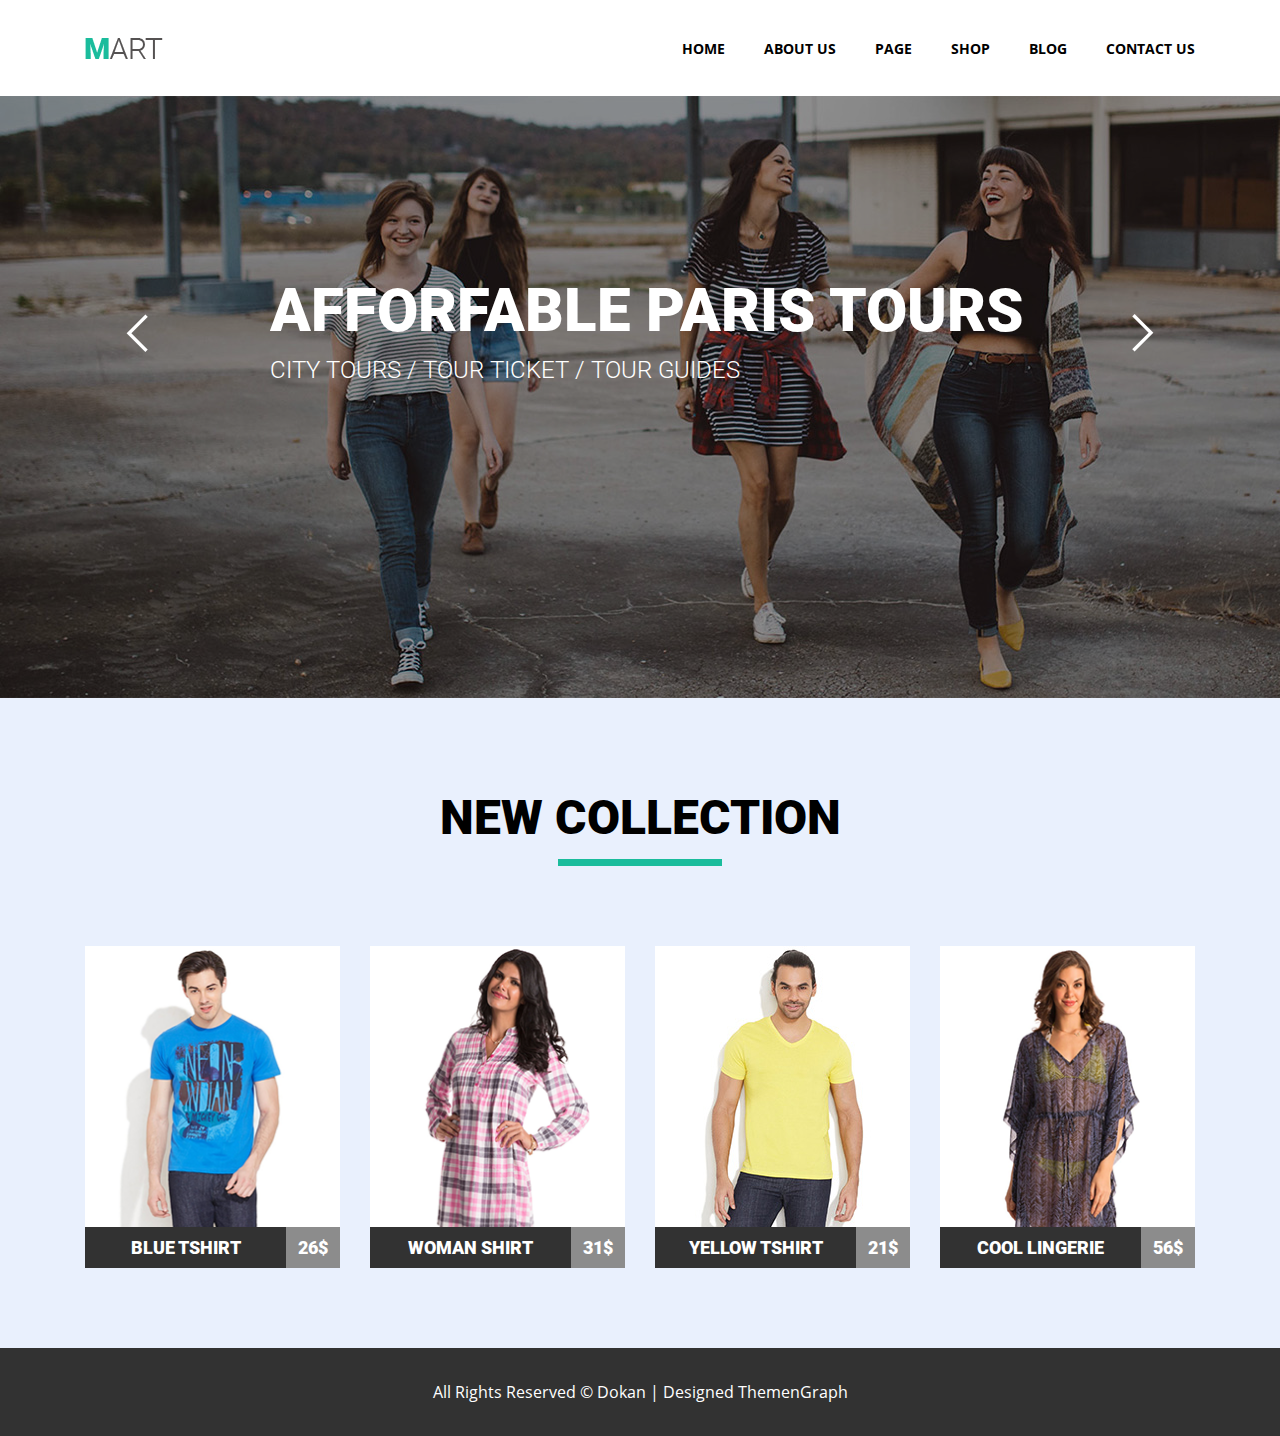
==== home-work5/index.html @ 46baa2d3 "initial commit" ====
<!DOCTYPE html>
<html lang="en">
<head>
    <meta charset="UTF-8">
    <meta name="viewport" content="width=device-width, initial-scale=1.0">
    <meta http-equiv="X-UA-Compatible" content="ie=edge">
    <link rel="stylesheet" href="../home-work5/style.css">
    <link rel="stylesheet" href="../goit_courses/hw4/normalize.css">
    <title>Homework</title>
</head>
<body>
    <header class="header">
        <div class="site-menu">
            <nav class="navigation clearfix">
                <a href="/"><img src="../home-work5/img/logo.png" alt="">
                </a>
                <ul class="menu">
                    <li><a href="" class="change">home</a></li>
                    <li><a href="" class="change">about us</a></li>
                    <li><a href="" class="change">page</a></li>
                    <li><a href="" class="change">shop</a></li>
                    <li><a href="" class="change">blog</a></li>
                    <li><a href="" class="change">contact us</a></li>
                </ul>
            </nav>
        </div>    
    </header>
    <main>
        <section class="first">
            <div class="moving-gallery">
                    <div class="slider">
                        <div class="slider--menu">
                            <h1>afforfable paris tours</h1>
                            <p>city tours / tour ticket / tour guides</p>
                        </div>
                        <button class="slider-ctrl slider-ctrl-prev"></button>
                        <button class="slider-ctrl slider-ctrl-next"></button>
                    </div>
            </div>
        </section>
        <section class="second">
            <div class="main-gallery">
                <h1>new collection</h1>
                <div class="gallery">
                    <div class="part">
                        <div class="overlay">
                        </div>
                            <div class="inner__overlay">
                                <div class="wrap">
                                    <div class="d__img">
                                        <img src="/home-work5/img/heart.png" alt="">
                                    </div>
                                    <div class="d__img">
                                        <img src="/home-work5/img/arrows.png" alt="">
                                    </div>
                                    <div class="d__img">
                                        <img src="/home-work5/img/clock.png" alt="">
                                    </div>
                                </div>
                                <div class="single">
                                    <img src="/home-work5/img/bucket.png" alt="">
                                    <p class="inner__single">add to cart</p>
                                </div>  
                            </div>
                        <img src="/home-work5/img/blue-man.png" alt="" class="img">
                        <p class="inner__part">blue tshirt<span class="price">26$</span></p>
                    </div>
                    <div class="part">
                        <div class="overlay">
                        </div>
                            <div class="inner__overlay">
                                <div class="wrap">
                                    <div class="d__img">
                                        <img src="/home-work5/img/heart.png" alt="">
                                    </div>
                                    <div class="d__img">
                                        <img src="/home-work5/img/arrows.png" alt="">
                                    </div>
                                    <div class="d__img">
                                        <img src="/home-work5/img/clock.png" alt="">
                                    </div>
                                </div>
                                <div class="single">
                                    <img src="/home-work5/img/bucket.png" alt="">
                                    <p class="inner__single">add to cart</p>
                                </div> 
                            </div>
                        <img src="/home-work5/img/girl.png" alt="" class="img">
                        <p class="inner__part">woman shirt<span class="price">31$</span></p>
                    </div>
                    <div class="part">
                        <div class="overlay">
                        </div>
                        <div class="inner__overlay">
                            <div class="wrap">
                                <div class="d__img">
                                    <img src="/home-work5/img/heart.png" alt="">
                                </div>
                                <div class="d__img">
                                    <img src="/home-work5/img/arrows.png" alt="">
                                </div>
                                <div class="d__img">
                                    <img src="/home-work5/img/clock.png" alt="">
                                </div>
                            </div>
                            <div class="single">
                                <img src="/home-work5/img/bucket.png" alt="">
                                <p class="inner__single">add to cart</p>
                            </div>  
                        </div>
                        <img src="/home-work5/img/white-man.jpg" alt="" class="img">
                        <p class="inner__part">yellow tshirt<span class="price">21$</span></p>
                    </div>
                    <div class="part">
                        <div class="overlay">
                        </div>
                            <div class="inner__overlay">
                                <div class="wrap">
                                    <div class="d__img">
                                        <img src="/home-work5/img/heart.png" alt="">
                                    </div>
                                    <div class="d__img">
                                        <img src="/home-work5/img/arrows.png" alt="">
                                    </div>
                                    <div class="d__img">
                                        <img src="/home-work5/img/clock.png" alt="">
                                    </div>
                                </div>
                                <div class="single">
                                    <img src="/home-work5/img/bucket.png" alt="">
                                    <p class="inner__single">add to cart</p>
                                </div>  
                            </div>
                        <img src="/home-work5/img/another-girl (1).png" alt="" class="img">
                        <p class="inner__part">cool lingerie<span class="price">56$</span></p>
                    </div>
                </div>
            </div>
        </section>
    </main>
    <footer>
        <div class="footer">
            <p class="p">All Rights Reserved © Dokan | Designed <span class="span">ThemenGraph</span></p>
        </div>
    </footer>
</body>
</html>
---- home-work5/style.css ----
@font-face {
    font-family: "Roboto-Black";
    src: url(../home-work5/font/Roboto/Roboto-Black.ttf);
    font-weight: bold;
}

@font-face {
    font-family: "Roboto-Light";
    src: url(../home-work5/font/Roboto/Roboto-Light.ttf);
    font-weight: 300 ;
}

@font-face {
    font-family: "OpenSans-Bold";
    src: url(../home-work5/font/OpenSans/OpenSans-Bold.ttf);
    font-weight: 900;
}

@font-face {
    font-family: "OpenSans";
    src: url(../home-work5/font/OpenSans/OpenSans-Regular.ttf);
}

* {
    box-sizing: border-box;
    margin: 0;
    padding: 0;
}
 .header {
    padding: 38px 0 32px;
 }

.site-menu,
.main-gallery {
    width: 1110px;
    margin: 0 auto;
}

.navigation {
    line-height: 21px;
    font-family: "OpenSans-Bold";
    font-size: 14px;
}



ul.menu {
    display: inline-block;
    float: right;
}

.clearfix {
    clear: both;
}

li {
    display: inline-block;
    text-transform: uppercase;
}
li:not(:last-child) {
    margin-right: 35px;
}
a:hover {
    color: #1abc9c;
}
.change {
    text-decoration: none;
    font-size: 14px;
    font-weight: 900;
    color: #000;
}
.first {
    background-image: url(../home-work5/img/group.jpg);
    background-size: cover;
    background-repeat: no-repeat;
    position: relative;
}

.moving-gallery {
    height: 602px;
    width: 1110px;
    padding: 185px 0;
    margin: 0 auto;
}

 .first::before {
     content: '';
     position: absolute;
     background: #000;
     opacity: .4;
     height: 100%;
     width: 100%;
 }

 .moving-gallery h1 {
    text-transform: uppercase;
    color: #fff;
    line-height: 60px;
    font-size: 60px;
    font-family: "Roboto-Black";
    padding: 0 0 15px 0;
}

.slider--menu {
    width: 900px;
    margin: 0 auto;
    padding-left: 80px;
}

.moving-gallery p {
    font-size: 24px;
    font-family: "Roboto-Light";
    text-transform: uppercase;
    color: #fff;
    margin: 0 auto;
    text-align: left;
}

.slider {
    position: relative;
}

.slider-ctrl {
    border: none;
    width: 104px;
    height: 104px;
    text-align: center;
    top: 50%;
    background-image: url(../home-work5/img/arrow.png);
    background-repeat: no-repeat;
    background-position: 50% 50%;
    background-color: transparent;
    position: absolute;
}

.slider-ctrl:hover {
    background-color: #539f8e;
    opacity: .7;
}

.slider-ctrl-prev {
    left: 0;
    transform: translateY(-50%);
}

.slider-ctrl-next {
    right: 0;
    transform-origin: center;
    transform: translateY(-50%) rotate(180deg);
}
.second {
    padding: 92px 0 80px;
    background-color: #e9f0fd;
}

.main-gallery h1 {
    font-family: "Roboto-Black";
    font-size: 48px;
    text-transform: uppercase;
    text-align: center;
    line-height: 56px;
    padding-bottom: 20px;
    position: relative;
}

.main-gallery h1::after {
    content: "";
    display: inline-block;
    bottom: 0;
    left: 50%;
    transform: translateX(-50%);
    height: 7px;
    width: 164px;
    background-color: #1abc9c;
    position: absolute;

}

.gallery {
    width: 1170px;
    margin-top: 80px;
    font-size: 0;
}

.part {
    display: inline-block;
    width: 255px;
    position: relative;
}

.part:not(:last-child) {
    margin-right: 30px;
}

.inner__part {
    content: "";
    width: 255px;
    height: 41px;
    font-size: 18px;
    font-family: "Roboto-Black";
    color: #fff;
    text-transform: uppercase;
    line-height: 41px;
    text-align: center;
    position: absolute;
    bottom: 0;
    cursor: pointer;
    background-color: #323232;
}

.part span.price {
    font-size: 18px;
    font-family: "Roboto-Black";
    color: #fff;
    float: right;
    text-transform: uppercase;
    width: 54px;
    height: 41px;
    line-height: 41px;
    text-align: center;
    background-color: #8c8c8c;
}

.part:hover .overlay {
    opacity: 0.549;
} 

.part:hover .inner__part {
    background: #1abc9c;
}

.part:hover span.price {
    background: #7fd9c7;
}
.overlay{
    border-width: 10px;
    border-color: rgb(255, 255, 255);
    border-style: solid;
    background-color: rgb(0, 0, 0);
    opacity: 0;
    position: absolute;
    width: 255px;
    height: 281px;
    z-index: 2;
}

.inner__overlay {
    width: 255px;
    height: 322px;
    display: flex;
    flex-direction: column; 
    justify-content: center;
    align-items: center;
    flex-wrap: wrap;
    position: absolute;
    z-index: 3;
    opacity: 0;
}

.d__img {
    width: 50px;
    height: 50px;
    display: flex;
    justify-content: center;
    align-items: center;
    border: 1px solid #fff;
    cursor: pointer;
}

.wrap {
    width: 166px;
    height: 50px;
    display: flex;
    justify-content: space-between;
}   

.wrap:nth-child(3) {
    margin-right: 0;
}

.inner__overlay .single {
    width: 166px;
    height: 50px;
    border: 1px solid #fff;
    display: flex;
    justify-content: space-around; 
    align-items: center;
    margin-top: 8px;
    cursor: pointer;
}

.single .inner__single {
    color: #fff;
    text-transform: uppercase;
    font-size: 14px;
}

.inner__overlay:hover {
    opacity: 1;
}

.d__img:hover {
    background: #1abc9c;
    border-color: transparent;
}

.single:hover {
    border-color: transparent;
    background: #323232;
}


.img {
    width: 100%;
    height: 322px;
    object-fit: cover;
}


.footer {
    display: flex;
    justify-content: center;
    align-items: center;
    height: 88px;
    background-color: #323232;
}

.p {
    font-family: "OpenSans";
    font-size: 16px;
    line-height: 28px;
    color: #fefefe;
}

.span:hover {
    color: #1abc9c;
}
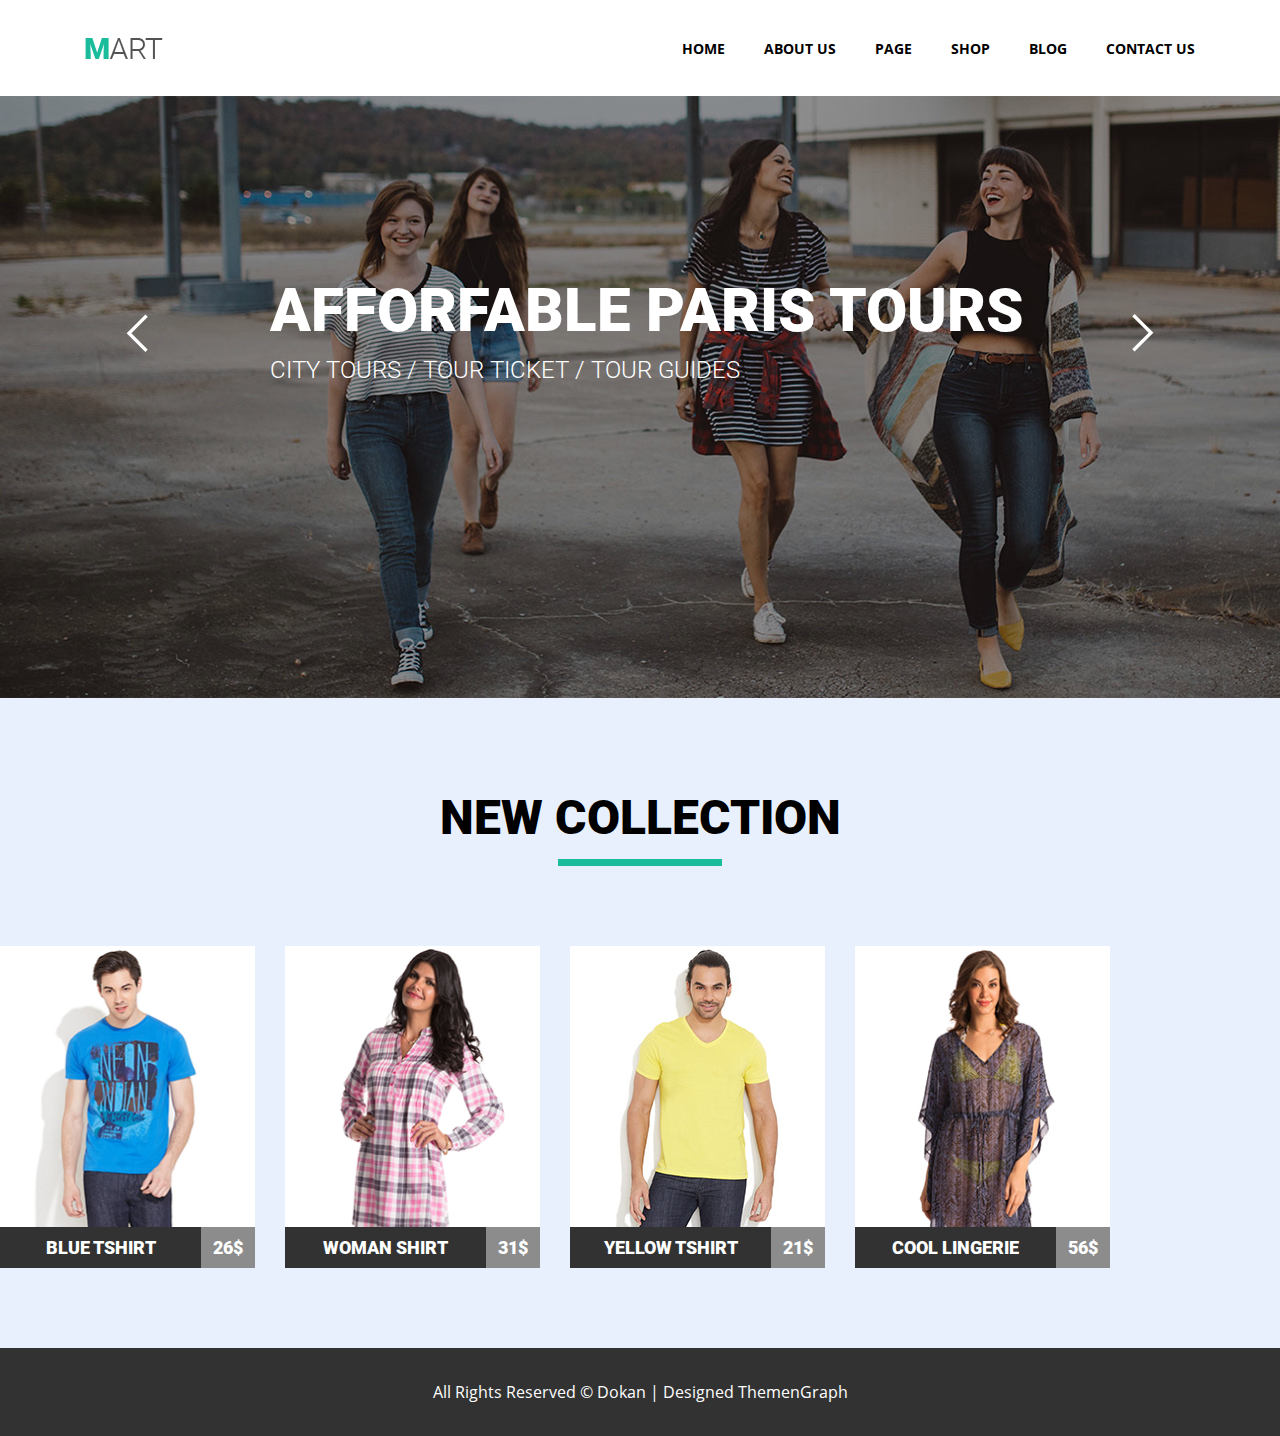
==== commit c5f24490: "initial commit" ====
--- a/home-work5/index.html
+++ b/home-work5/index.html
@@ -29,112 +29,111 @@
         <section class="first">
             <div class="moving-gallery">
                     <div class="slider">
-                        <div class="slider--menu">
-                            <h1>afforfable paris tours</h1>
+                        <ul class="slider--menu">
+                            <li>
+                            <h2>afforfable paris tours</h2>
                             <p>city tours / tour ticket / tour guides</p>
-                        </div>
+                            </li>
+                        </ul>
                         <button class="slider-ctrl slider-ctrl-prev"></button>
                         <button class="slider-ctrl slider-ctrl-next"></button>
                     </div>
             </div>
         </section>
         <section class="second">
-            <div class="main-gallery">
-                <h1>new collection</h1>
-                <div class="gallery">
-                    <div class="part">
+            <liv class="main-gallery">
+                <h2>new collection</h2>
+                <ul class="gallery">
+                    <li class="part">
                         <div class="overlay">
                         </div>
                             <div class="inner__overlay">
                                 <div class="wrap">
                                     <div class="d__img">
-                                        <img src="/home-work5/img/heart.png" alt="">
+                                        <img src="../home-work5/img/heart.png" alt="">
                                     </div>
                                     <div class="d__img">
-                                        <img src="/home-work5/img/arrows.png" alt="">
+                                        <img src="../home-work5/img/arrows.png" alt="">
                                     </div>
                                     <div class="d__img">
-                                        <img src="/home-work5/img/clock.png" alt="">
+                                        <img src="../home-work5/img/clock.png" alt="">
                                     </div>
                                 </div>
                                 <div class="single">
-                                    <img src="/home-work5/img/bucket.png" alt="">
+                                    <img src="../home-work5/img/bucket.png" alt="">
                                     <p class="inner__single">add to cart</p>
                                 </div>  
                             </div>
-                        <img src="/home-work5/img/blue-man.png" alt="" class="img">
+                        <img src="../home-work5/img/blue-man.png" alt="" class="img">
                         <p class="inner__part">blue tshirt<span class="price">26$</span></p>
-                    </div>
-                    <div class="part">
+                        </li>
+                    <li class="part">
                         <div class="overlay">
                         </div>
                             <div class="inner__overlay">
                                 <div class="wrap">
                                     <div class="d__img">
-                                        <img src="/home-work5/img/heart.png" alt="">
+                                        <img src="../home-work5/img/heart.png" alt="">
                                     </div>
                                     <div class="d__img">
-                                        <img src="/home-work5/img/arrows.png" alt="">
+                                        <img src="../home-work5/img/arrows.png" alt="">
                                     </div>
                                     <div class="d__img">
-                                        <img src="/home-work5/img/clock.png" alt="">
+                                        <img src="../home-work5/img/clock.png" alt="">
                                     </div>
                                 </div>
                                 <div class="single">
-                                    <img src="/home-work5/img/bucket.png" alt="">
+                                    <img src="../home-work5/img/bucket.png" alt="">
                                     <p class="inner__single">add to cart</p>
                                 </div> 
                             </div>
-                        <img src="/home-work5/img/girl.png" alt="" class="img">
+                        <img src="../home-work5/img/girl.png" alt="" class="img">
                         <p class="inner__part">woman shirt<span class="price">31$</span></p>
-                    </div>
-                    <div class="part">
+                        </li>
+                    <li class="part">
                         <div class="overlay">
                         </div>
                         <div class="inner__overlay">
                             <div class="wrap">
                                 <div class="d__img">
-                                    <img src="/home-work5/img/heart.png" alt="">
+                                    <img src="../home-work5/img/heart.png" alt="">
                                 </div>
                                 <div class="d__img">
-                                    <img src="/home-work5/img/arrows.png" alt="">
+                                    <img src="../home-work5/img/arrows.png" alt="">
                                 </div>
                                 <div class="d__img">
-                                    <img src="/home-work5/img/clock.png" alt="">
+                                    <img src="../home-work5/img/clock.png" alt="">
                                 </div>
                             </div>
                             <div class="single">
-                                <img src="/home-work5/img/bucket.png" alt="">
+                                <img src="../home-work5/img/bucket.png" alt="">
                                 <p class="inner__single">add to cart</p>
                             </div>  
                         </div>
-                        <img src="/home-work5/img/white-man.jpg" alt="" class="img">
+                        <img src="../home-work5/img/white-man.jpg" alt="" class="img">
                         <p class="inner__part">yellow tshirt<span class="price">21$</span></p>
-                    </div>
-                    <div class="part">
+                    </liv>
+                    <li class="part">
                         <div class="overlay">
                         </div>
-                            <div class="inner__overlay">
-                                <div class="wrap">
-                                    <div class="d__img">
-                                        <img src="/home-work5/img/heart.png" alt="">
+                            <ul class="inner__overlay">
+                                <li class="wrap">
+                                    <button class="d__img first-button">
                                     </div>
-                                    <div class="d__img">
-                                        <img src="/home-work5/img/arrows.png" alt="">
+                                    <button class="d__img second-button">
                                     </div>
-                                    <div class="d__img">
-                                        <img src="/home-work5/img/clock.png" alt="">
+                                    <button class="d__img trought-button">
                                     </div>
-                                </div>
+                                </li>
                                 <div class="single">
-                                    <img src="/home-work5/img/bucket.png" alt="">
+                                    <img src="../home-work5/img/bucket.png" alt="">
                                     <p class="inner__single">add to cart</p>
                                 </div>  
-                            </div>
-                        <img src="/home-work5/img/another-girl (1).png" alt="" class="img">
+                            </ul>
+                        <img src="../home-work5/img/another-girl (1).png" alt="" class="img">
                         <p class="inner__part">cool lingerie<span class="price">56$</span></p>
-                    </div>
-                </div>
+                        </li>
+                </ul>
             </div>
         </section>
     </main>
--- a/home-work5/style.css
+++ b/home-work5/style.css
@@ -92,7 +92,7 @@
      width: 100%;
  }
 
- .moving-gallery h1 {
+ .moving-gallery h2 {
     text-transform: uppercase;
     color: #fff;
     line-height: 60px;
@@ -153,7 +153,7 @@
     background-color: #e9f0fd;
 }
 
-.main-gallery h1 {
+.main-gallery h2 {
     font-family: "Roboto-Black";
     font-size: 48px;
     text-transform: uppercase;
@@ -163,7 +163,7 @@
     position: relative;
 }
 
-.main-gallery h1::after {
+.main-gallery h2::after {
     content: "";
     display: inline-block;
     bottom: 0;
@@ -267,6 +267,18 @@
     cursor: pointer;
 }
 
+.first-button {
+    background-image: url(../home-work5/img/heart.png);
+}
+
+.second-button {
+    background-image: url(../home-work5/img/arrows.png);
+}
+
+.trought-button {
+    background-image: url(../home-work5/img/clock.png);
+}
+
 .wrap {
     width: 166px;
     height: 50px;
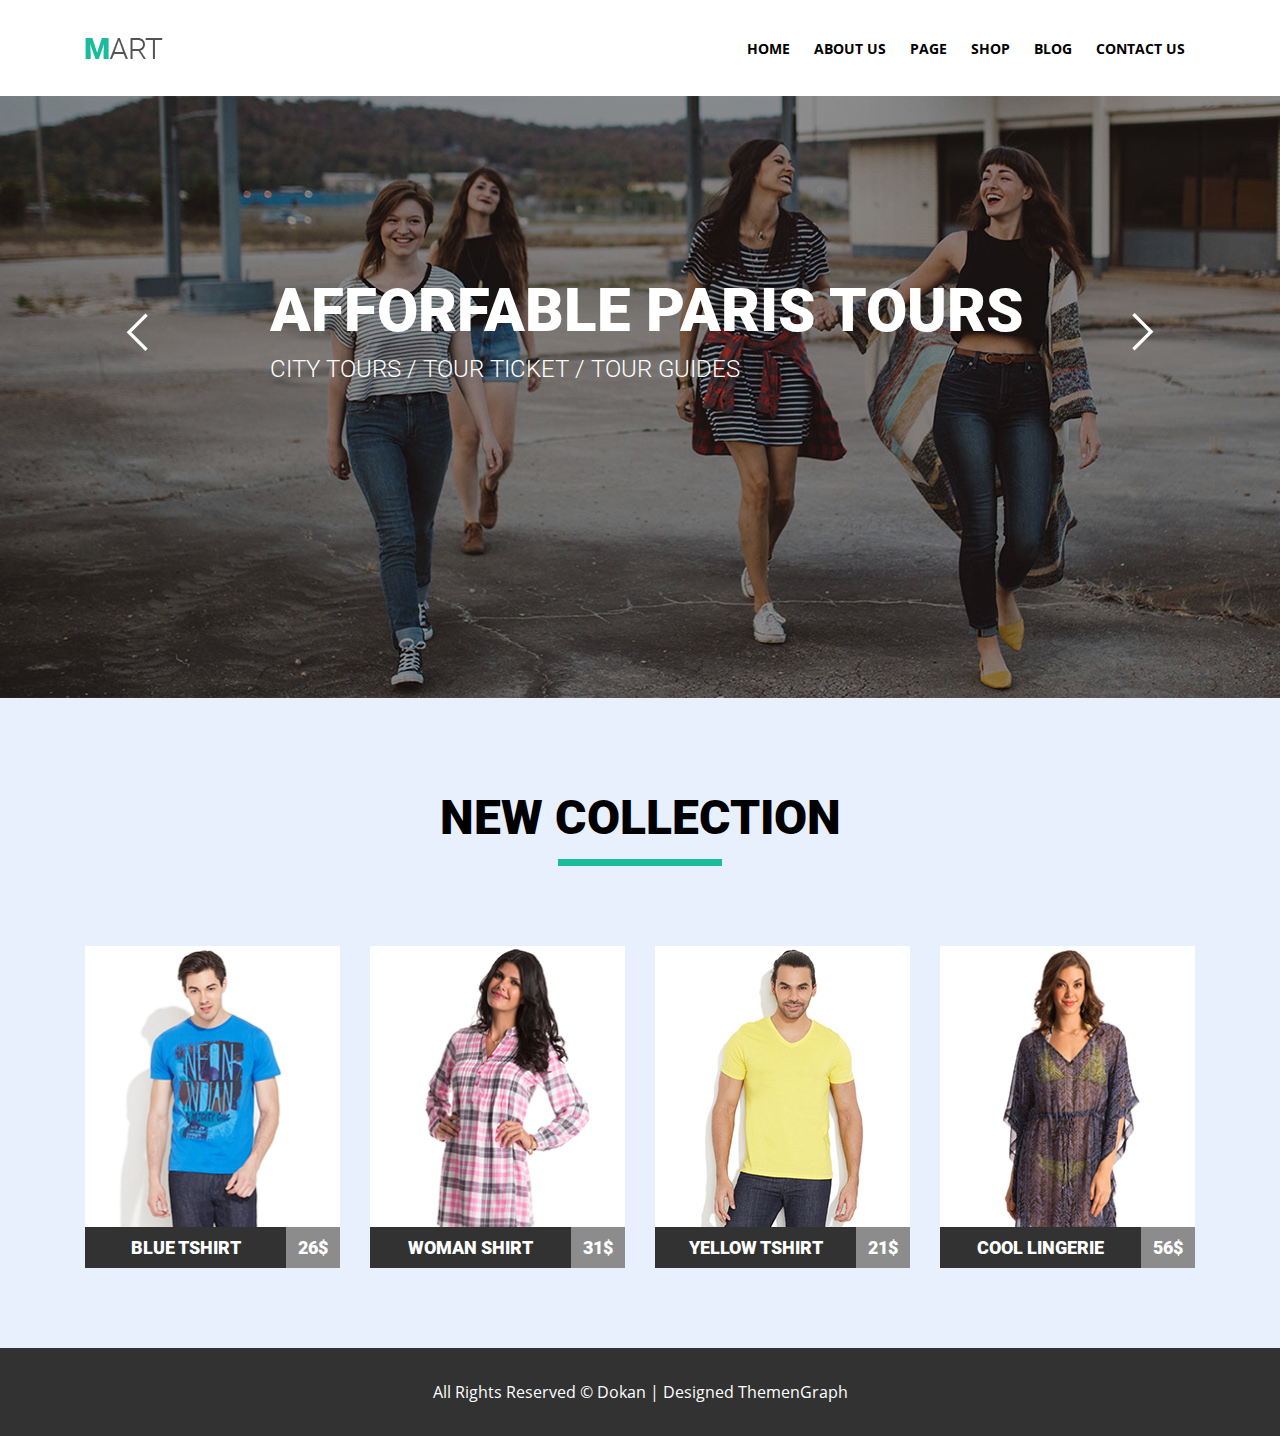
==== commit 5c19edac: "initial commit" ====
--- a/home-work5/index.html
+++ b/home-work5/index.html
@@ -4,15 +4,15 @@
     <meta charset="UTF-8">
     <meta name="viewport" content="width=device-width, initial-scale=1.0">
     <meta http-equiv="X-UA-Compatible" content="ie=edge">
+    <link rel="stylesheet" href="../hw4/normalize.css">
     <link rel="stylesheet" href="../home-work5/style.css">
-    <link rel="stylesheet" href="../goit_courses/hw4/normalize.css">
     <title>Homework</title>
 </head>
 <body>
     <header class="header">
         <div class="site-menu">
             <nav class="navigation clearfix">
-                <a href="/"><img src="../home-work5/img/logo.png" alt="">
+                <a href="#"><img src="../home-work5/img/logo.png" alt="">
                 </a>
                 <ul class="menu">
                     <li><a href="" class="change">home</a></li>
@@ -41,98 +41,98 @@
             </div>
         </section>
         <section class="second">
-            <liv class="main-gallery">
+            <div class="main-gallery">
                 <h2>new collection</h2>
                 <ul class="gallery">
                     <li class="part">
                         <div class="overlay">
                         </div>
-                            <div class="inner__overlay">
-                                <div class="wrap">
-                                    <div class="d__img">
-                                        <img src="../home-work5/img/heart.png" alt="">
-                                    </div>
-                                    <div class="d__img">
-                                        <img src="../home-work5/img/arrows.png" alt="">
-                                    </div>
-                                    <div class="d__img">
-                                        <img src="../home-work5/img/clock.png" alt="">
-                                    </div>
-                                </div>
+                            <ul class="inner__overlay">
+                                <li class="wrap">
+                                    <button class="d__img"><a href="" class="card-1"></a>
+                                    </button>
+                                    <button class="d__img"><a href="" class="card-2"></a>
+                                    </button>
+                                    <button class="d__img"><a href="" class="card-3"></a>
+                                    </button>
+                                </li>
                                 <div class="single">
-                                    <img src="../home-work5/img/bucket.png" alt="">
-                                    <p class="inner__single">add to cart</p>
+                                    <button class="card-4">
+                                        <a href="" class="img_4"></a>
+                                        <p class="inner__single">add to cart</p>
+                                    <!-- <img src="../home-work5/img/bucket.png" alt=""> -->
+                                </button>
                                 </div>  
-                            </div>
+                            </ul>
                         <img src="../home-work5/img/blue-man.png" alt="" class="img">
                         <p class="inner__part">blue tshirt<span class="price">26$</span></p>
                         </li>
                     <li class="part">
                         <div class="overlay">
                         </div>
-                            <div class="inner__overlay">
-                                <div class="wrap">
-                                    <div class="d__img">
-                                        <img src="../home-work5/img/heart.png" alt="">
-                                    </div>
-                                    <div class="d__img">
-                                        <img src="../home-work5/img/arrows.png" alt="">
-                                    </div>
-                                    <div class="d__img">
-                                        <img src="../home-work5/img/clock.png" alt="">
-                                    </div>
-                                </div>
+                            <ul class="inner__overlay">
+                                <li class="wrap">
+                                    <button class="d__img"><a href="" class="card-1"></a>
+                                    </button>
+                                    <button class="d__img"><a href="" class="card-2"></a>
+                                    </button>
+                                    <button class="d__img"><a href="" class="card-3"></a>
+                                    </button>
+                                </li>
                                 <div class="single">
-                                    <img src="../home-work5/img/bucket.png" alt="">
+                                    <button class="card-4">
+                                        <a href="" class="img_4"></a>
                                     <p class="inner__single">add to cart</p>
+                                </button>
                                 </div> 
-                            </div>
+                            </ul>
                         <img src="../home-work5/img/girl.png" alt="" class="img">
                         <p class="inner__part">woman shirt<span class="price">31$</span></p>
                         </li>
                     <li class="part">
                         <div class="overlay">
                         </div>
-                        <div class="inner__overlay">
-                            <div class="wrap">
-                                <div class="d__img">
-                                    <img src="../home-work5/img/heart.png" alt="">
-                                </div>
-                                <div class="d__img">
-                                    <img src="../home-work5/img/arrows.png" alt="">
-                                </div>
-                                <div class="d__img">
-                                    <img src="../home-work5/img/clock.png" alt="">
-                                </div>
-                            </div>
+                        <ul class="inner__overlay">
+                            <li class="wrap">
+                                <button class="d__img"><a href="" class="card-1"></a>
+                                </button>
+                                <button class="d__img"><a href="" class="card-2"></a>
+                                </button>
+                                <button class="d__img"><a href="" class="card-3"></a>
+                                </button>
+                            </li>
                             <div class="single">
-                                <img src="../home-work5/img/bucket.png" alt="">
+                                <button class="card-4">
+                                    <a href="" class="img_4"></a>
                                 <p class="inner__single">add to cart</p>
+                            </button>
                             </div>  
-                        </div>
+                        </ul>
                         <img src="../home-work5/img/white-man.jpg" alt="" class="img">
                         <p class="inner__part">yellow tshirt<span class="price">21$</span></p>
-                    </liv>
+                    </li>
                     <li class="part">
                         <div class="overlay">
                         </div>
                             <ul class="inner__overlay">
                                 <li class="wrap">
-                                    <button class="d__img first-button">
-                                    </div>
-                                    <button class="d__img second-button">
-                                    </div>
-                                    <button class="d__img trought-button">
-                                    </div>
+                                    <button class="d__img"><a href="" class="card-1"></a>
+                                    </button>
+                                    <button class="d__img"><a href="" class="card-2"></a>
+                                    </button>
+                                    <button class="d__img"><a href="" class="card-3"></a>
+                                    </button>
                                 </li>
                                 <div class="single">
-                                    <img src="../home-work5/img/bucket.png" alt="">
+                                    <button class="card-4">
+                                        <a href="" class="img_4"></a>
                                     <p class="inner__single">add to cart</p>
+                                </button>
                                 </div>  
                             </ul>
                         <img src="../home-work5/img/another-girl (1).png" alt="" class="img">
                         <p class="inner__part">cool lingerie<span class="price">56$</span></p>
-                        </li>
+                    </li>
                 </ul>
             </div>
         </section>
--- a/home-work5/style.css
+++ b/home-work5/style.css
@@ -57,9 +57,7 @@
     display: inline-block;
     text-transform: uppercase;
 }
-li:not(:last-child) {
-    margin-right: 35px;
-}
+
 a:hover {
     color: #1abc9c;
 }
@@ -68,11 +66,10 @@
     font-size: 14px;
     font-weight: 900;
     color: #000;
+    padding: 10px;
 }
 .first {
     background-image: url(../home-work5/img/group.jpg);
-    background-size: cover;
-    background-repeat: no-repeat;
     position: relative;
 }
 
@@ -178,8 +175,8 @@
 
 .gallery {
     width: 1170px;
-    margin-top: 80px;
     font-size: 0;
+    margin: 80px 0 0 0;
 }
 
 .part {
@@ -265,19 +262,65 @@
     align-items: center;
     border: 1px solid #fff;
     cursor: pointer;
-}
-
-.first-button {
+
+}
+
+.card-1 {
     background-image: url(../home-work5/img/heart.png);
-}
-
-.second-button {
+    background-repeat: no-repeat;
+    background-position: center;
+    width: 50px;
+    height: 50px;
+    display: block;
+    content: '';
+    
+}
+
+.card-2 {
     background-image: url(../home-work5/img/arrows.png);
-}
-
-.trought-button {
+    background-repeat: no-repeat;
+    background-position: center;
+    width: 50px;
+    height: 50px;
+    display: block;
+    content: '';
+}
+
+.card-3 {
     background-image: url(../home-work5/img/clock.png);
-}
+    background-repeat: no-repeat;
+    background-position: center;
+    width: 50px;
+    height: 50px;
+    display: block;
+    content: '';
+}
+
+.card-4 {
+    /* background-image: url(../home-work5/img/bucket.png);
+    background-repeat: no-repeat;
+    background-position: center; */
+    fill-opacity: 0;
+    width: 166px;
+    height: 50px;
+    display: inline-block;
+    content: '';
+    position: absolute;
+    bottom: 106px;
+    cursor: pointer;
+}
+
+.img_4 {
+    position: absolute;
+    background-image: url(../home-work5/img/bucket.png);
+    background-repeat: no-repeat;
+    background-position: center;
+    display: block;
+    content: '';
+
+}
+
+
 
 .wrap {
     width: 166px;
